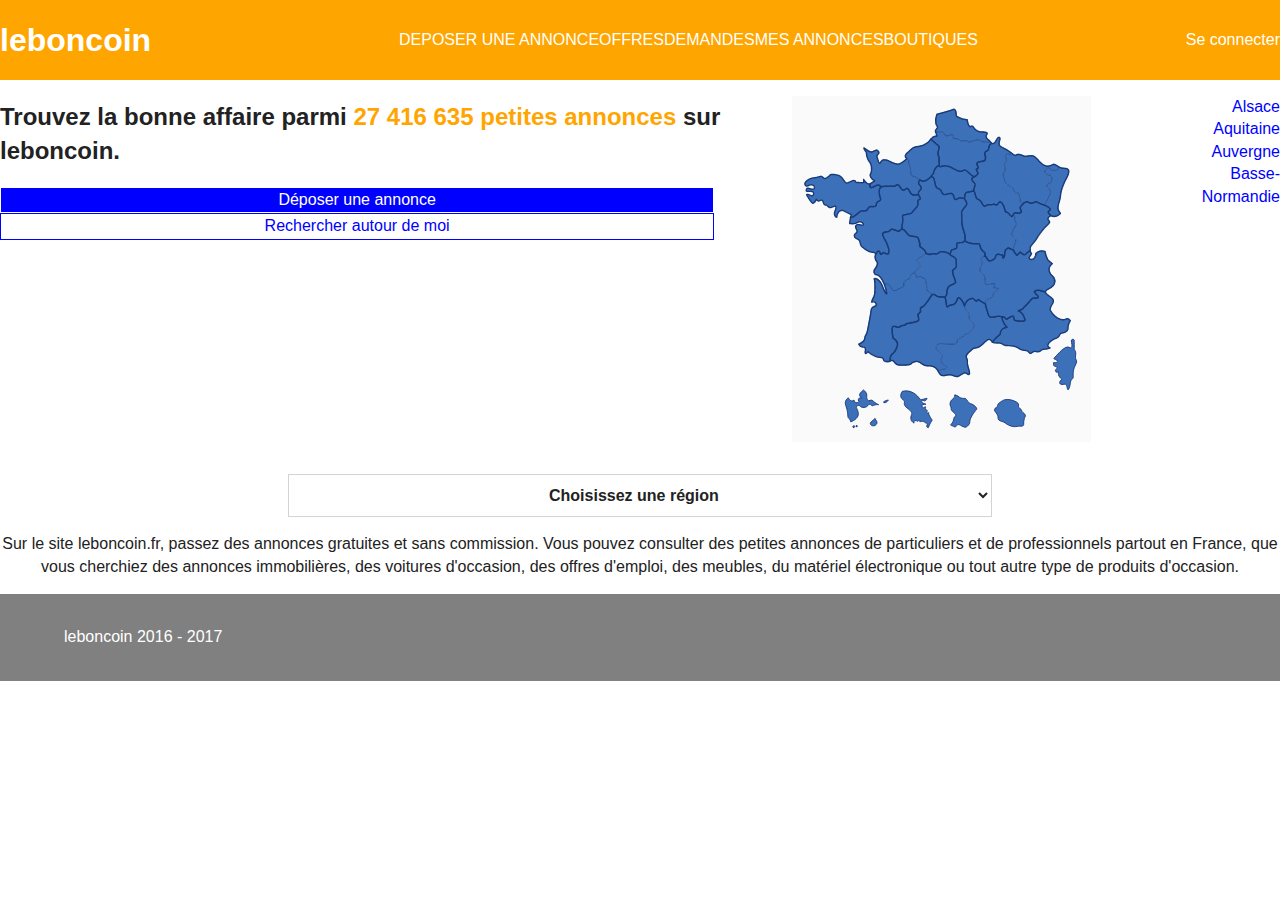
==== index.html @ 047645ad "ajout de la version tablette de la page d'accueil" ====
<!doctype html>
<html class="no-js" lang="fr">
    <head>
        <meta charset="utf-8">
        <meta http-equiv="x-ua-compatible" content="ie=edge">
        <title>leboncoin</title>
        <meta name="description" content="">
        <meta name="viewport" content="width=device-width, initial-scale=1">

        <link rel="apple-touch-icon" href="apple-touch-icon.png">
        <link rel="icon" href="favicon.png" />
        <link rel="stylesheet" href="css/icon/css/font-awesome.min.css">
        <link rel="stylesheet" href="css/normalize.css">
        <link rel="stylesheet" href="css/main.css">
        <script src="js/vendor/modernizr-2.8.3.min.js"></script>
    </head>
    <body>
        <!--[if lt IE 8]>
            <p class="browserupgrade">You are using an <strong>outdated</strong> browser. Please <a href="http://browsehappy.com/">upgrade your browser</a> to improve your experience.</p>
        <![endif]-->

        <!-- Add your site or application content here -->
<header class="mobile">
  <button type="submit">Menu</button>
  <h1>leboncoin</h1>
</header>

<!-- AJOUT DU HEADER VERSION TABLETTE -->
<header class="header tablette">
<h1>leboncoin</h1>
<ul>
  <li>DEPOSER UNE ANNONCE</li>
  <li>OFFRES</li>
  <li>DEMANDES</li>
  <li>MES ANNONCES</li>
  <li>BOUTIQUES</li>
</ul>

<a href="#">Se connecter</a>
</header>
<!-- - - - - - - DEBUT DE LA SECTION PRINCIPALE - - - - - - - - - -->
<section class="accueil mobile">
  <h2>Trouvez la bonne affaire parmi <span>27 416 635 petites annonces</span> sur leboncoin.</h2>

    <button class="deposer" type="submit">Déposer une annonce</button>

    <button class="rechercher" type="submit">Rechercher autour de moi</button>

    <figure>
      <img src="img/france.png" alt="carte de France">
    </figure>

    <form>
      <select name="region">
        <option value="choix">Choisissez une région</option>
        <option value="haut">Hauts-de-France</option>
      </select>
    </form>

    <p>Sur le site <a href="www.leboncoin.fr">leboncoin.fr</a>, passez des <a href="www.leboncoin.fr">annonces gratuites</a> et sans commission. Vous pouvez <a href="www.leboncoin.fr">consulter des petites annonces</a> de <a href="www.leboncoin.fr">particuliers</a> et de <a href="www.leboncoin.fr">professionnels</a> partout en France, que vous cherchiez des <a href="www.leboncoin.fr">annonces immobilières</a>, des <a href="www.leboncoin.fr">voitures d'occasion</a>, des
      <a href="www.leboncoin.fr">offres d'emploi</a>, des <a href="www.leboncoin.fr">meubles</a>, du <a href="www.leboncoin.fr">matériel électronique</a> ou tout autre type de <a href="www.leboncoin.fr">produits d'occasion</a>.</p>
  </section>

<!-- VERSION TABLETTE -->
  <section class="blocs tablette">
<article>
    <h2>Trouvez la bonne affaire parmi <span>27 416 635 petites annonces</span> sur leboncoin.</h2>

      <button class="deposer" type="submit">Déposer une annonce</button>

      <button class="rechercher" type="submit">Rechercher autour de moi</button>
</article>

      <figure>
        <img src="img/france.png" alt="carte de France">
      </figure>

<aside>
  <ul>
    <li>Alsace</li>
    <li>Aquitaine</li>
    <li>Auvergne</li>
    <li>Basse-Normandie</li>
  </ul>
</aside>
</section>

<section class="region">
<form>
  <select name="region">
    <option value="choix">Choisissez une région</option>
    <option value="haut">Hauts-de-France</option>
  </select>
</form>

<p>Sur le site leboncoin.fr, passez des annonces gratuites et sans commission. Vous pouvez consulter des petites annonces de particuliers et de professionnels partout en France, que vous cherchiez des annonces immobilières, des voitures d'occasion, des
  offres d'emploi, des meubles, du matériel électronique ou tout autre type de produits d'occasion.</p>
</section>















<footer>
  <p>leboncoin 2016 - 2017</p>
  <a href="www.facebook.fr"><img src="" alt=""></a>
  <a href="www.twitter.fr"><img src="" alt=""></a>
</footer>







        <script src="https://code.jquery.com/jquery-1.12.0.min.js"></script>
        <script>window.jQuery || document.write('<script src="js/vendor/jquery-1.12.0.min.js"><\/script>')</script>
        <script src="js/plugins.js"></script>
        <script src="js/main.js"></script>

        <!-- Google Analytics: change UA-XXXXX-X to be your site's ID. -->
        <script>
            (function(b,o,i,l,e,r){b.GoogleAnalyticsObject=l;b[l]||(b[l]=
            function(){(b[l].q=b[l].q||[]).push(arguments)});b[l].l=+new Date;
            e=o.createElement(i);r=o.getElementsByTagName(i)[0];
            e.src='https://www.google-analytics.com/analytics.js';
            r.parentNode.insertBefore(e,r)}(window,document,'script','ga'));
            ga('create','UA-XXXXX-X','auto');ga('send','pageview');
        </script>
    </body>
</html>
---- css/main.css ----
/*! HTML5 Boilerplate v5.3.0 | MIT License | https://html5boilerplate.com/ */

/*
 * What follows is the result of much research on cross-browser styling.
 * Credit left inline and big thanks to Nicolas Gallagher, Jonathan Neal,
 * Kroc Camen, and the H5BP dev community and team.
 */

/* ==========================================================================
   Base styles: opinionated defaults
   ========================================================================== */

html {
    color: #222;
    font-size: 1em;
    line-height: 1.4;
}

/*
 * Remove text-shadow in selection highlight:
 * https://twitter.com/miketaylr/status/12228805301
 *
 * These selection rule sets have to be separate.
 * Customize the background color to match your design.
 */

::-moz-selection {
    background: #b3d4fc;
    text-shadow: none;
}

::selection {
    background: #b3d4fc;
    text-shadow: none;
}

/*
 * A better looking default horizontal rule
 */

hr {
    display: block;
    height: 1px;
    border: 0;
    border-top: 1px solid #ccc;
    margin: 1em 0;
    padding: 0;
}

/*
 * Remove the gap between audio, canvas, iframes,
 * images, videos and the bottom of their containers:
 * https://github.com/h5bp/html5-boilerplate/issues/440
 */

audio,
canvas,
iframe,
img,
svg,
video {
    vertical-align: middle;
}

/*
 * Remove default fieldset styles.
 */

fieldset {
    border: 0;
    margin: 0;
    padding: 0;
}

/*
 * Allow only vertical resizing of textareas.
 */

textarea {
    resize: vertical;
}

/* ==========================================================================
   Browser Upgrade Prompt
   ========================================================================== */

.browserupgrade {
    margin: 0.2em 0;
    background: #ccc;
    color: #000;
    padding: 0.2em 0;
}

/* ==========================================================================
   Author's custom styles
   ========================================================================== */

/* - - - - - - - HEADER - - - - - - - */
header
{
  background-color: orange;
  display: flex;
  justify-content: flex-start;
  height: 5em;
  align-items: center;
}

header button
{
  background-color: white;
  border: 0px solid white;
  border-radius: 5%;
  color: orange;
  padding: .7em;
  margin: 2em;
  font-size: 1.3em;
}

header h1
{
  color: white;
}

/* - - - - - - FIN DU HEADER - - - - - - */

.accueil, .annonce
{
  width: 90%;
  margin: auto;
  display: flex;
  flex-direction: column;
  text-align: center;
}
.accueil h2
{
  font-size: 1em;
  text-align: center;
  margin-left:
}

h2 span
{
  color: orange;
}

.accueil button
{
  padding: .7em 20% .7em 20%;
  margin-top: 1em;
  border-radius: 8px;
}

/* réglage du bouton "deposer une annonce"*/
.deposer, .informations button
{
  color: white;
  background-color: blue;
  border: 1px solid white;
  width: 95%;
}

/* réglage du bouton "rechercher une annonce"*/
.rechercher
{
  color: blue;
  border: 1px solid blue;
  background-color: white;
  width: 95%;
}

/* Image de la carte de France */
.accueil figure
{
  margin: auto;
}

/* Réglage du bouton "choisissez une région" */

form select
{
  margin-top: 1em;
  padding: .7em 20% .7em 20%;
  border: 1px solid lightgrey;
  background-color: white;
  font-weight: bold;
}

.accueil a
{
  text-decoration: none;
}

/* - - - - - - - - FIN DE LA PAGE D'ACCUEIL - - - - - - - - - - */
/* - - - - - - - - DEBUT DE LA PAGE 'DEPOSER UNE ANNONCE' - - - - - - - */

.annonce h2
{
  color: grey;
  text-align: left;
  margin-top: 1.5em;
  margin-bottom: .2em;
}

.annonce hr
{
  margin-top: 0;
}

.annonce form
{
  border: 1px solid lightgrey;
  margin-top: 0;
  text-align: left;
  padding-top: 1em;
  padding-left: .5em;
  padding-right: .5em;
  padding-bottom: .5em;
  margin-bottom: 2em;
}

textarea
{
  width: 100%;
}

/* Titres des formulaires */
.annonce h3
{
  background-color: grey;
  color: white;
  text-align: left;
  margin-top: 2em;
  padding-top: 1em;
  padding-bottom: 1em;
  padding-left: .5em;
  margin-bottom: 0px;
}

/* Cadre pointillé orange */
.photo
{
  color: orange;
  border: 2px dashed orange;
  display: flex;
  justify-content: space-between;
  align-items: center;
}

/* Icon appareil photo */
.photo figure
{
  width: 15%;
  height: 15%;
}

/* Icon appareil photo */
.photo img
{
  width: 100%;
}

/* Reglage du bouton 'valider votre adresse' */
.adresse
{
  width: 95%;
  color: white;
  background-color: orange;
  margin-top: 2em;
  margin-left: 2%;
  padding-top: 1em;
  padding-bottom: 1em;
  border-radius: 5%;
  text-align: center;
}

/* paragraphe sur fond bleu ciel */
.complement
{
  background-color: lightblue;
  border-radius: 5%;
}

.position
{
  text-align: center;
  border: 1px solid lightgrey;
}

.informations
{
  line-height: 3em;
}

.informations p
{
  font-weight: bold;
  text-align: right;
}
/* - - - - - - - - FIN DE LA PAGE 'DEPOSER UNE ANNONCE' - - - - - - */

/* - - - - - - - - DEBUT DE LA PAGE 'OFFRES' - - - - - - - - - - */

.offres
{
  width: 95%;
  margin: auto;
}

.offres article
{
  margin: 0;
  border: 1px solid lightgrey;
  padding-left: 1em;
  padding-bottom: 2em;
}

.offres .maisonvolante
{
  margin-top: 2em;
}
.offres figure
{
  width: 95%;
  height: 95%;
  margin-left: 0;
}

.offres img
{
  width: 100%;
}

.offres article p
{
  margin-bottom: 2em;
}

.devis
{
  border: 1px solid blue;
  font-weight: bold;
  border-radius: 5px;
  text-decoration: none;
  padding: .8em;
  margin-left: 30%;
}

table
{
  margin-top: 0;
  width: 100%;
  margin-bottom: 0px;
}

th
{
  padding-top: 1em;
  padding-bottom: 1em;
}

tr
{
  border: 1px solid lightgrey;
  margin-bottom: 0;
}

.orange
{
  background-color: orange;
}

.offres h3, .offres p
{
  margin-left: 5%;
}

.description
{
  border: 1px solid lightgrey;
}

.wazemmes
{
  width: 80%;
  border: 1px solid lightgrey;

}

.wazemmes h2
{
  background-color: grey;
  width: 100%;
}

.bordure
{
  border: 1px solid lightgrey;
  display: flex;
  flex-direction: column;
  align-items: center;
  text-align: center;
  margin-bottom: 2em;
}

.wazemmes a
{
  display: inline-flex;
  padding: 2em;
}

.bordure ul
{
    width: 100%;
    list-style-type: none;
    display: flex;
    justify-content: space-around;
}

.tablette
{
  display: none;
}

@media (min-width: 768px )
{
.mobile
  {
    display: none;
  }

.tablette
{
  display: flex;
}

.header ul, a
{
  display: flex;
  list-style-type: none;
  color: white;
  text-decoration: none;
}

.tablette
{
  display: flex;
  justify-content: space-between;
}

.tablette .blocs
{
  display: flex;
  justify-content: space-between;
}
aside ul li
{
  color: blue;
  text-align: right;
  list-style-type: none;

}


.region
{
  margin: auto;
  text-align: center;
}





}


/* - - - - - - - - DEBUT DU FOOTER - - - - - - - - - */
footer
{
  width: 100%;
  background-color: grey;
  padding-top: 1em;
  padding-bottom: 1em;
}

footer p
{
  color: white;
  margin-left: 5%;
}

/* - - - - FIN DU FOOTER - - - - - */








/* ==========================================================================
   Helper classes
   ========================================================================== */

/*
 * Hide visually and from screen readers
 */

.hidden {
    display: none !important;
}

/*
 * Hide only visually, but have it available for screen readers:
 * http://snook.ca/archives/html_and_css/hiding-content-for-accessibility
 */

.visuallyhidden {
    border: 0;
    clip: rect(0 0 0 0);
    height: 1px;
    margin: -1px;
    overflow: hidden;
    padding: 0;
    position: absolute;
    width: 1px;
}

/*
 * Extends the .visuallyhidden class to allow the element
 * to be focusable when navigated to via the keyboard:
 * https://www.drupal.org/node/897638
 */

.visuallyhidden.focusable:active,
.visuallyhidden.focusable:focus {
    clip: auto;
    height: auto;
    margin: 0;
    overflow: visible;
    position: static;
    width: auto;
}

/*
 * Hide visually and from screen readers, but maintain layout
 */

.invisible {
    visibility: hidden;
}

/*
 * Clearfix: contain floats
 *
 * For modern browsers
 * 1. The space content is one way to avoid an Opera bug when the
 *    `contenteditable` attribute is included anywhere else in the document.
 *    Otherwise it causes space to appear at the top and bottom of elements
 *    that receive the `clearfix` class.
 * 2. The use of `table` rather than `block` is only necessary if using
 *    `:before` to contain the top-margins of child elements.
 */

.clearfix:before,
.clearfix:after {
    content: " "; /* 1 */
    display: table; /* 2 */
}

.clearfix:after {
    clear: both;
}

/* ==========================================================================
   EXAMPLE Media Queries for Responsive Design.
   These examples override the primary ('mobile first') styles.
   Modify as content requires.
   ========================================================================== */

@media only screen and (min-width: 35em) {
    /* Style adjustments for viewports that meet the condition */
}

@media print,
       (-webkit-min-device-pixel-ratio: 1.25),
       (min-resolution: 1.25dppx),
       (min-resolution: 120dpi) {
    /* Style adjustments for high resolution devices */
}

/* ==========================================================================
   Print styles.
   Inlined to avoid the additional HTTP request:
   http://www.phpied.com/delay-loading-your-print-css/
   ========================================================================== */

@media print {
    *,
    *:before,
    *:after,
    *:first-letter,
    *:first-line {
        background: transparent !important;
        color: #000 !important; /* Black prints faster:
                                   http://www.sanbeiji.com/archives/953 */
        box-shadow: none !important;
        text-shadow: none !important;
    }

    a,
    a:visited {
        text-decoration: underline;
    }

    a[href]:after {
        content: " (" attr(href) ")";
    }

    abbr[title]:after {
        content: " (" attr(title) ")";
    }

    /*
     * Don't show links that are fragment identifiers,
     * or use the `javascript:` pseudo protocol
     */

    a[href^="#"]:after,
    a[href^="javascript:"]:after {
        content: "";
    }

    pre,
    blockquote {
        border: 1px solid #999;
        page-break-inside: avoid;
    }

    /*
     * Printing Tables:
     * http://css-discuss.incutio.com/wiki/Printing_Tables
     */

    thead {
        display: table-header-group;
    }

    tr,
    img {
        page-break-inside: avoid;
    }

    img {
        max-width: 100% !important;
    }

    p,
    h2,
    h3 {
        orphans: 3;
        widows: 3;
    }

    h2,
    h3 {
        page-break-after: avoid;
    }
}
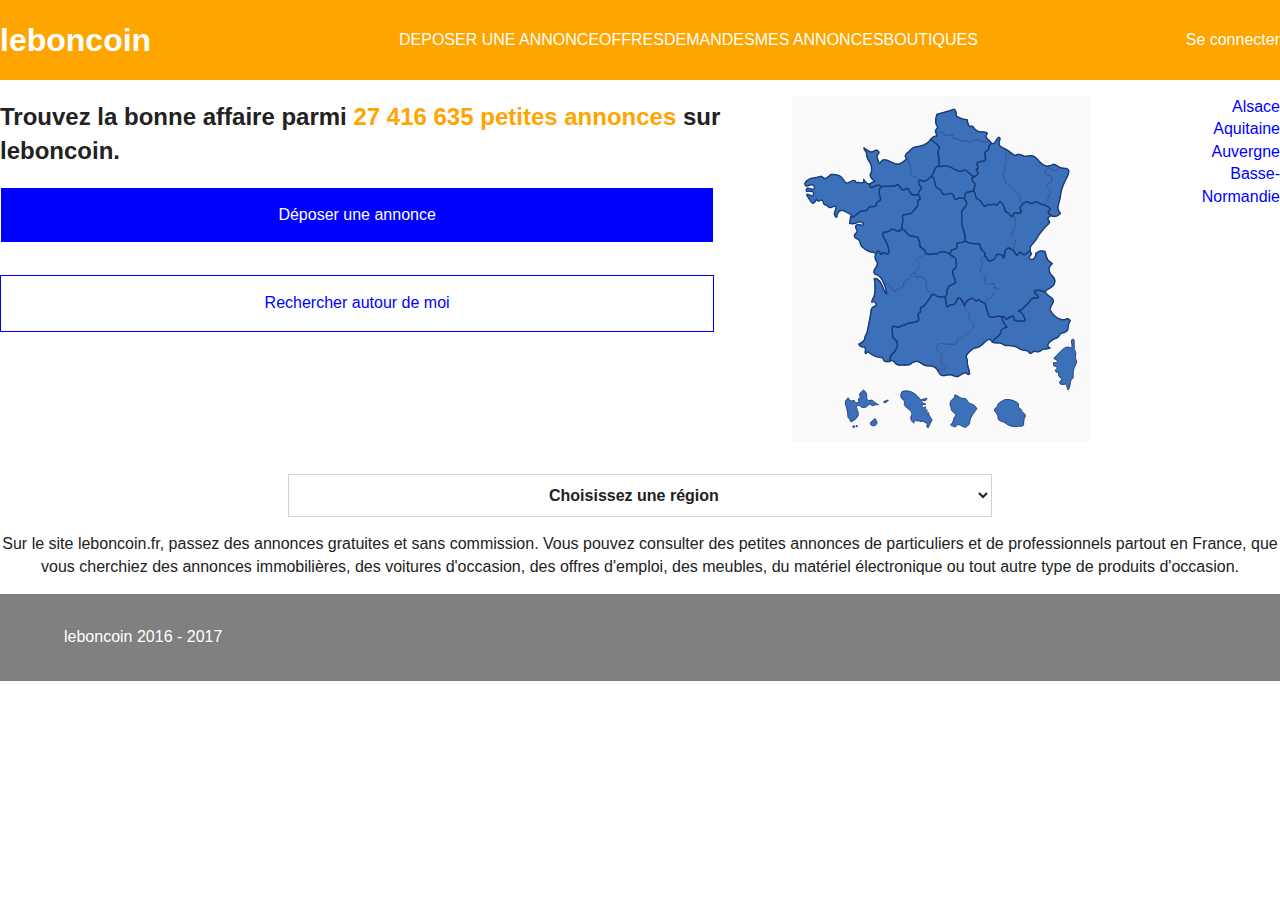
==== commit a773ed7f: "ajout de la version tablette pour la page annonce" ====
--- a/index.html
+++ b/index.html
@@ -85,8 +85,8 @@
 </aside>
 </section>
 
-<section class="region">
-<form>
+<section class="region tablette">
+<form class"choix">
   <select name="region">
     <option value="choix">Choisissez une région</option>
     <option value="haut">Hauts-de-France</option>
--- a/css/main.css
+++ b/css/main.css
@@ -259,6 +259,11 @@
   width: 100%;
 }
 
+/* Ajout de la bordure à l'article */
+.localisation
+{
+  border: 1px solid lightgrey;
+}
 /* Reglage du bouton 'valider votre adresse' */
 .adresse
 {
@@ -280,6 +285,12 @@
   border-radius: 5%;
 }
 
+
+.localisation form
+{
+  border: 1px solid white;
+}
+
 .position
 {
   text-align: center;
@@ -428,11 +439,14 @@
     display: none;
   }
 
-.tablette
-{
-  display: flex;
-}
-
+/* Version tablette */
+  .tablette
+  {
+    display: flex;
+    justify-content: space-between;
+  }
+
+/* Ajout de la liste dans le header version tablette */
 .header ul, a
 {
   display: flex;
@@ -441,17 +455,22 @@
   text-decoration: none;
 }
 
-.tablette
+/* Mise en forme des 3 blocs de la page d'accueil */
+.tablette .blocs
 {
   display: flex;
   justify-content: space-between;
 }
 
-.tablette .blocs
-{
-  display: flex;
-  justify-content: space-between;
-}
+/* Mise en forme des boutons "déposer une annonce" et "rechercher autour de moi"*/
+.tablette .deposer, .tablette .rechercher
+{
+  margin-bottom: 2em;
+  padding-bottom: 1em;
+  padding-top: 1em;
+}
+
+/* Mise en forme de la liste à droite de l'écran */
 aside ul li
 {
   color: blue;
@@ -460,13 +479,25 @@
 
 }
 
-
+/* Mise en forme du bouton select et du paragraphe du bas */
 .region
 {
+  display: flex;
+  flex-direction: column;
   margin: auto;
   text-align: center;
 }
 
+.localisation
+{
+  display:flex;
+  border: 1px solid lightgrey;
+}
+
+.localisation form
+{
+  border: 1px solid white;
+}
 
 
 
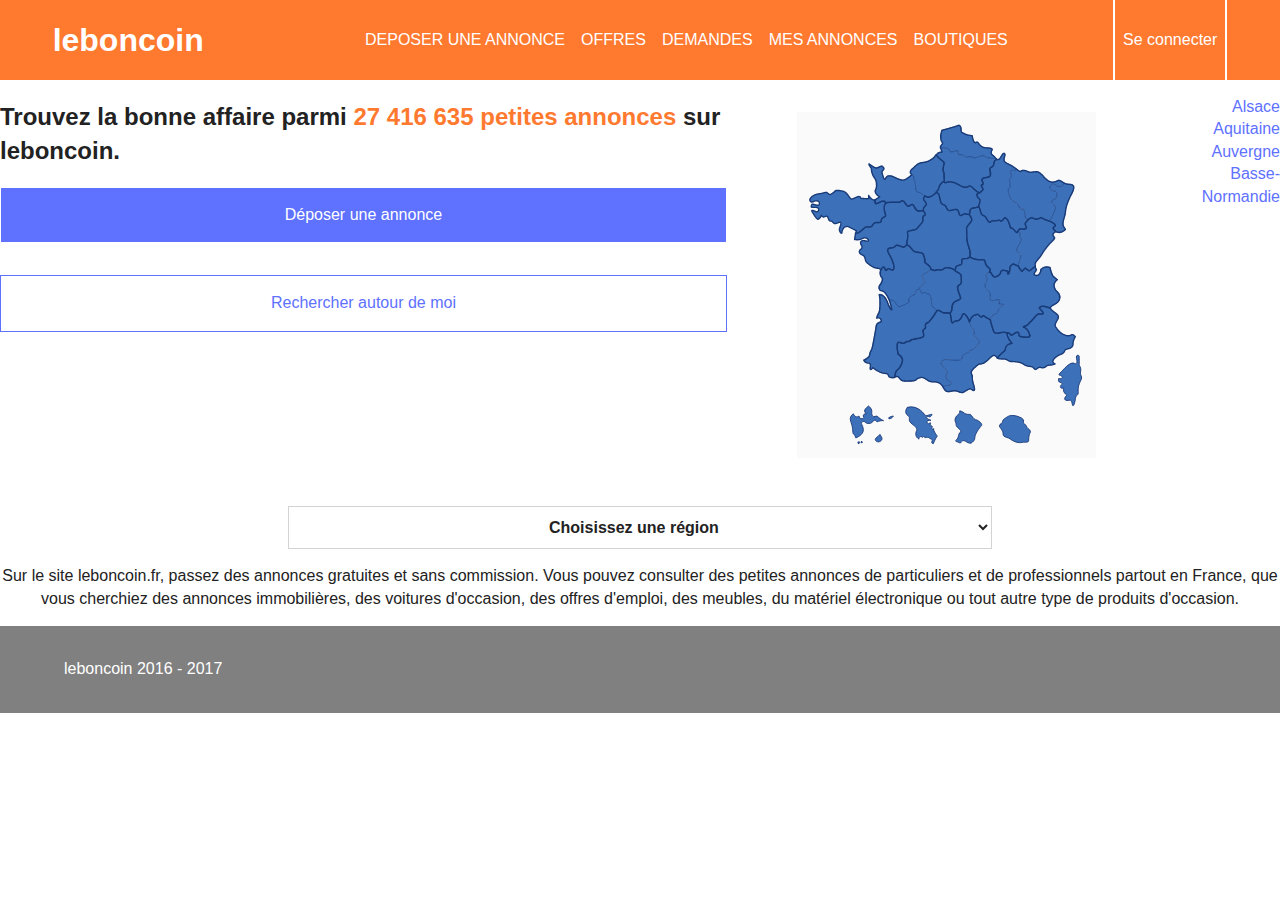
==== commit 506fb9fa: "ajustement de la version tablette" ====
--- a/index.html
+++ b/index.html
@@ -36,8 +36,11 @@
   <li>BOUTIQUES</li>
 </ul>
 
+<div class="login">
 <a href="#">Se connecter</a>
+</div>
 </header>
+<!-- - - - - FIN DU HEADER VERSION TABLETTE - - - - - - - -->
 <!-- - - - - - - DEBUT DE LA SECTION PRINCIPALE - - - - - - - - - -->
 <section class="accueil mobile">
   <h2>Trouvez la bonne affaire parmi <span>27 416 635 petites annonces</span> sur leboncoin.</h2>
@@ -46,10 +49,9 @@
 
     <button class="rechercher" type="submit">Rechercher autour de moi</button>
 
-    <figure>
+<figure>
       <img src="img/france.png" alt="carte de France">
-    </figure>
-
+</figure>
     <form>
       <select name="region">
         <option value="choix">Choisissez une région</option>
@@ -71,9 +73,15 @@
       <button class="rechercher" type="submit">Rechercher autour de moi</button>
 </article>
 
-      <figure>
-        <img src="img/france.png" alt="carte de France">
-      </figure>
+<div>
+        <img src="img/france.png" width="299" height="346" border="0" usemap="#map" alt="carte de France"/>
+
+      <map name="map">
+      <area shape="poly" coords="144,20,164,14,167,26,180,31,195,40,196,52,160,43,146,36" href="offres.html" />
+      <area shape="poly" coords="182,79,196,52,145,37,141,44,149,65" href="offres.html" />
+      <area shape="poly" coords="171,102,178,94,178,82,144,75,141,89,155,98,163,101" href="offres.html" />
+      </map>
+</div>
 
 <aside>
   <ul>
--- a/css/main.css
+++ b/css/main.css
@@ -1,10 +1,12 @@
 /*! HTML5 Boilerplate v5.3.0 | MIT License | https://html5boilerplate.com/ */
+
 
 /*
  * What follows is the result of much research on cross-browser styling.
  * Credit left inline and big thanks to Nicolas Gallagher, Jonathan Neal,
  * Kroc Camen, and the H5BP dev community and team.
  */
+
 
 /* ==========================================================================
    Base styles: opinionated defaults
@@ -15,6 +17,7 @@
     font-size: 1em;
     line-height: 1.4;
 }
+
 
 /*
  * Remove text-shadow in selection highlight:
@@ -33,6 +36,7 @@
     background: #b3d4fc;
     text-shadow: none;
 }
+
 
 /*
  * A better looking default horizontal rule
@@ -47,20 +51,17 @@
     padding: 0;
 }
 
+
 /*
  * Remove the gap between audio, canvas, iframes,
  * images, videos and the bottom of their containers:
  * https://github.com/h5bp/html5-boilerplate/issues/440
  */
 
-audio,
-canvas,
-iframe,
-img,
-svg,
-video {
+audio, canvas, iframe, img, svg, video {
     vertical-align: middle;
 }
+
 
 /*
  * Remove default fieldset styles.
@@ -72,6 +73,7 @@
     padding: 0;
 }
 
+
 /*
  * Allow only vertical resizing of textareas.
  */
@@ -79,6 +81,7 @@
 textarea {
     resize: vertical;
 }
+
 
 /* ==========================================================================
    Browser Upgrade Prompt
@@ -91,448 +94,453 @@
     padding: 0.2em 0;
 }
 
+
 /* ==========================================================================
    Author's custom styles
    ========================================================================== */
 
+
 /* - - - - - - - HEADER - - - - - - - */
-header
-{
-  background-color: orange;
-  display: flex;
-  justify-content: flex-start;
-  height: 5em;
-  align-items: center;
-}
-
-header button
-{
-  background-color: white;
-  border: 0px solid white;
-  border-radius: 5%;
-  color: orange;
-  padding: .7em;
-  margin: 2em;
-  font-size: 1.3em;
-}
-
-header h1
-{
-  color: white;
-}
+
+header {
+    background-color: #FF792F;
+    display: flex;
+    justify-content: flex-start;
+    height: 5em;
+    align-items: center;
+}
+
+header button {
+    background-color: white;
+    border: 0px solid white;
+    border-radius: 5%;
+    color: #FF792F;
+    padding: .7em;
+    margin: 2em;
+    font-size: 1.3em;
+}
+
+header h1 {
+    color: white;
+}
+
 
 /* - - - - - - FIN DU HEADER - - - - - - */
 
-.accueil, .annonce
-{
-  width: 90%;
-  margin: auto;
-  display: flex;
-  flex-direction: column;
-  text-align: center;
-}
-.accueil h2
-{
-  font-size: 1em;
-  text-align: center;
-  margin-left:
-}
-
-h2 span
-{
-  color: orange;
-}
-
-.accueil button
-{
-  padding: .7em 20% .7em 20%;
-  margin-top: 1em;
-  border-radius: 8px;
-}
+.accueil, .annonce {
+    width: 90%;
+    margin: auto;
+    display: flex;
+    flex-direction: column;
+    text-align: center;
+}
+
+.accueil h2 {
+    font-size: 1em;
+    text-align: center;
+}
+
+h2 span {
+    color: #FF792F;
+}
+
+.accueil button {
+    padding: .7em 20% .7em 20%;
+    margin-top: 1em;
+    border-radius: 8px;
+}
+
 
 /* réglage du bouton "deposer une annonce"*/
-.deposer, .informations button
-{
-  color: white;
-  background-color: blue;
-  border: 1px solid white;
-  width: 95%;
-}
+
+.deposer, .informations button {
+    color: white;
+    background-color: #5E71FF;
+    border: 1px solid white;
+    width: 95%;
+}
+
 
 /* réglage du bouton "rechercher une annonce"*/
-.rechercher
-{
-  color: blue;
-  border: 1px solid blue;
-  background-color: white;
-  width: 95%;
-}
+
+.rechercher {
+    color: #5E71FF;
+    border: 1px solid #5E71FF;
+    background-color: white;
+    width: 95%;
+}
+
 
 /* Image de la carte de France */
-.accueil figure
-{
-  margin: auto;
-}
+
+.accueil figure {
+    margin: auto;
+}
+
 
 /* Réglage du bouton "choisissez une région" */
 
-form select
-{
-  margin-top: 1em;
-  padding: .7em 20% .7em 20%;
-  border: 1px solid lightgrey;
-  background-color: white;
-  font-weight: bold;
-}
-
-.accueil a
-{
-  text-decoration: none;
-}
+form select {
+    margin-top: 1em;
+    padding: .7em 20% .7em 20%;
+    border: 1px solid lightgrey;
+    background-color: white;
+    font-weight: bold;
+}
+
+.accueil a {
+    text-decoration: none;
+}
+
 
 /* - - - - - - - - FIN DE LA PAGE D'ACCUEIL - - - - - - - - - - */
+
+
 /* - - - - - - - - DEBUT DE LA PAGE 'DEPOSER UNE ANNONCE' - - - - - - - */
 
-.annonce h2
-{
-  color: grey;
-  text-align: left;
-  margin-top: 1.5em;
-  margin-bottom: .2em;
-}
-
-.annonce hr
-{
-  margin-top: 0;
-}
-
-.annonce form
-{
-  border: 1px solid lightgrey;
-  margin-top: 0;
-  text-align: left;
-  padding-top: 1em;
-  padding-left: .5em;
-  padding-right: .5em;
-  padding-bottom: .5em;
-  margin-bottom: 2em;
-}
-
-textarea
-{
-  width: 100%;
-}
+.annonce h2 {
+    color: grey;
+    text-align: left;
+    margin-top: 1.5em;
+    margin-bottom: .2em;
+}
+
+.annonce hr {
+    margin-top: 0;
+}
+
+.annonce form {
+    border: 1px solid lightgrey;
+    margin-top: 0;
+    text-align: left;
+    padding-top: 1em;
+    padding-left: .5em;
+    padding-right: .5em;
+    padding-bottom: .5em;
+    margin-bottom: 2em;
+}
+
+textarea {
+    width: 100%;
+}
+
 
 /* Titres des formulaires */
-.annonce h3
-{
-  background-color: grey;
-  color: white;
-  text-align: left;
-  margin-top: 2em;
-  padding-top: 1em;
-  padding-bottom: 1em;
-  padding-left: .5em;
-  margin-bottom: 0px;
-}
+
+.annonce h3 {
+    background-color: grey;
+    color: white;
+    text-align: left;
+    margin-top: 2em;
+    padding-top: 1em;
+    padding-bottom: 1em;
+    padding-left: .5em;
+    margin-bottom: 0px;
+}
+
 
 /* Cadre pointillé orange */
-.photo
-{
-  color: orange;
-  border: 2px dashed orange;
-  display: flex;
-  justify-content: space-between;
-  align-items: center;
-}
+
+.photo {
+    color: #FF792F;
+    border: 2px dashed #FF792F;
+    display: flex;
+    justify-content: space-between;
+    align-items: center;
+}
+
 
 /* Icon appareil photo */
-.photo figure
-{
-  width: 15%;
-  height: 15%;
-}
-
-/* Icon appareil photo */
-.photo img
-{
-  width: 100%;
-}
+
+.photo figure {
+    width: 15%;
+    height: 15%;
+}
+
+
+/* Icone appareil photo */
+
+.photo img {
+    width: 100%;
+}
+
 
 /* Ajout de la bordure à l'article */
-.localisation
-{
-  border: 1px solid lightgrey;
-}
+
+.localisation {
+    border: 1px solid lightgrey;
+}
+
+
 /* Reglage du bouton 'valider votre adresse' */
-.adresse
-{
-  width: 95%;
-  color: white;
-  background-color: orange;
-  margin-top: 2em;
-  margin-left: 2%;
-  padding-top: 1em;
-  padding-bottom: 1em;
-  border-radius: 5%;
-  text-align: center;
-}
+
+.adresse {
+    width: 95%;
+    color: white;
+    background-color: #FF792F;
+    margin-top: 2em;
+    margin-left: 2%;
+    padding-top: 1em;
+    padding-bottom: 1em;
+    border-radius: 5%;
+    text-align: center;
+}
+
 
 /* paragraphe sur fond bleu ciel */
-.complement
-{
-  background-color: lightblue;
-  border-radius: 5%;
-}
-
-
-.localisation form
-{
-  border: 1px solid white;
-}
-
-.position
-{
-  text-align: center;
-  border: 1px solid lightgrey;
-}
-
-.informations
-{
-  line-height: 3em;
-}
-
-.informations p
-{
-  font-weight: bold;
-  text-align: right;
-}
+
+.complement {
+    background-color: #C4F3FF;
+    border-radius: 5%;
+}
+
+.localisation form {
+    border: 1px solid white;
+}
+
+.position {
+    text-align: center;
+    border: 1px solid lightgrey;
+}
+
+.informations {
+    line-height: 3em;
+}
+
+.informations p {
+    font-weight: bold;
+    text-align: right;
+}
+
+
 /* - - - - - - - - FIN DE LA PAGE 'DEPOSER UNE ANNONCE' - - - - - - */
 
+
 /* - - - - - - - - DEBUT DE LA PAGE 'OFFRES' - - - - - - - - - - */
 
-.offres
-{
-  width: 95%;
-  margin: auto;
-}
-
-.offres article
-{
-  margin: 0;
-  border: 1px solid lightgrey;
-  padding-left: 1em;
-  padding-bottom: 2em;
-}
-
-.offres .maisonvolante
-{
-  margin-top: 2em;
-}
-.offres figure
-{
-  width: 95%;
-  height: 95%;
-  margin-left: 0;
-}
-
-.offres img
-{
-  width: 100%;
-}
-
-.offres article p
-{
-  margin-bottom: 2em;
-}
-
-.devis
-{
-  border: 1px solid blue;
-  font-weight: bold;
-  border-radius: 5px;
-  text-decoration: none;
-  padding: .8em;
-  margin-left: 30%;
-}
-
-table
-{
-  margin-top: 0;
-  width: 100%;
-  margin-bottom: 0px;
-}
-
-th
-{
-  padding-top: 1em;
-  padding-bottom: 1em;
-}
-
-tr
-{
-  border: 1px solid lightgrey;
-  margin-bottom: 0;
-}
-
-.orange
-{
-  background-color: orange;
-}
-
-.offres h3, .offres p
-{
-  margin-left: 5%;
-}
-
-.description
-{
-  border: 1px solid lightgrey;
-}
-
-.wazemmes
-{
-  width: 80%;
-  border: 1px solid lightgrey;
-
-}
-
-.wazemmes h2
-{
-  background-color: grey;
-  width: 100%;
-}
-
-.bordure
-{
-  border: 1px solid lightgrey;
-  display: flex;
-  flex-direction: column;
-  align-items: center;
-  text-align: center;
-  margin-bottom: 2em;
-}
-
-.wazemmes a
-{
-  display: inline-flex;
-  padding: 2em;
-}
-
-.bordure ul
-{
+.offres {
+    width: 95%;
+    margin: auto;
+}
+
+.offres article {
+    margin: 0;
+    border: 1px solid lightgrey;
+    padding-left: 1em;
+    padding-bottom: 2em;
+}
+
+.offres .maisonvolante {
+    margin-top: 2em;
+}
+
+.offres figure {
+    width: 95%;
+    height: 95%;
+    margin-left: 0;
+}
+
+.offres img {
+    width: 100%;
+}
+
+.offres article p {
+    margin-bottom: 2em;
+}
+
+.devis {
+    border: 1px solid #5E71FF;
+    font-weight: bold;
+    border-radius: 5px;
+    text-decoration: none;
+    padding: .8em;
+    margin-left: 30%;
+}
+
+table {
+    margin-top: 0;
+    width: 100%;
+    margin-bottom: 0px;
+}
+
+th {
+    padding-top: 1em;
+    padding-bottom: 1em;
+}
+
+tr {
+    border: 1px solid lightgrey;
+    margin-bottom: 0;
+}
+
+/* Cases colorées du tableau */
+.orange {
+    background-color: #DBD9D4;
+}
+
+.offres h3, .offres p {
+    margin-left: 5%;
+}
+
+.description {
+    border: 1px solid lightgrey;
+}
+
+.wazemmes {
+    width: 80%;
+    border: 1px solid lightgrey;
+}
+
+.wazemmes h2 {
+    background-color: grey;
+    width: 100%;
+}
+
+.bordure {
+    border: 1px solid lightgrey;
+    display: flex;
+    flex-direction: column;
+    align-items: center;
+    text-align: center;
+    margin-bottom: 2em;
+}
+
+
+/* Liens dans la case "wazemmes" */
+
+.wazemmes a {
+    display: inline-flex;
+    padding: 2em;
+}
+
+
+/* Liste des liens avec les icones */
+
+.bordure ul {
     width: 100%;
     list-style-type: none;
     display: flex;
     justify-content: space-around;
 }
 
-.tablette
-{
-  display: none;
-}
-
-@media (min-width: 768px )
-{
-.mobile
-  {
+.tablette {
     display: none;
-  }
-
-/* Version tablette */
-  .tablette
-  {
-    display: flex;
-    justify-content: space-between;
-  }
-
-/* Ajout de la liste dans le header version tablette */
-.header ul, a
-{
-  display: flex;
-  list-style-type: none;
-  color: white;
-  text-decoration: none;
-}
-
-/* Mise en forme des 3 blocs de la page d'accueil */
-.tablette .blocs
-{
-  display: flex;
-  justify-content: space-between;
-}
-
-/* Mise en forme des boutons "déposer une annonce" et "rechercher autour de moi"*/
-.tablette .deposer, .tablette .rechercher
-{
-  margin-bottom: 2em;
-  padding-bottom: 1em;
-  padding-top: 1em;
-}
-
-/* Mise en forme de la liste à droite de l'écran */
-aside ul li
-{
-  color: blue;
-  text-align: right;
-  list-style-type: none;
-
-}
-
-/* Mise en forme du bouton select et du paragraphe du bas */
-.region
-{
-  display: flex;
-  flex-direction: column;
-  margin: auto;
-  text-align: center;
-}
-
-.localisation
-{
-  display:flex;
-  border: 1px solid lightgrey;
-}
-
-.localisation form
-{
-  border: 1px solid white;
-}
-
-
-
-
+}
+
+@media (min-width: 768px) {
+    .mobile {
+        display: none;
+    }
+    /* Version tablette */
+    .tablette {
+        display: flex;
+        justify-content: space-around;
+    }
+    /* Ajout de la liste dans le header version tablette */
+    .header ul, a {
+        display: flex;
+        list-style-type: none;
+        color: white;
+        text-decoration: none;
+    }
+    .header li {
+        margin-left: 1em;
+    }
+    header .login {
+        border-left: 2px solid white;
+        border-right: 2px solid white;
+        height: 100%;
+    }
+    .login a {
+        margin-top: 1.8em;
+        margin-left: .5em;
+        margin-right: .5em;
+    }
+    /* Mise en forme des 3 blocs de la page d'accueil */
+    .tablette .blocs {
+        display: flex;
+        justify-content: space-around;
+    }
+    .blocs div {
+        margin: 2em;
+    }
+    /* Mise en forme des boutons "déposer une annonce" et "rechercher autour de moi"*/
+    .tablette .deposer, .tablette .rechercher {
+        margin-bottom: 2em;
+        padding-bottom: 1em;
+        padding-top: 1em;
+    }
+    /* Mise en forme de la liste à droite de l'écran */
+    aside ul li {
+        color: #5E71FF;
+        text-align: right;
+        list-style-type: none;
+    }
+    /* Mise en forme du bouton select et du paragraphe du bas */
+    .region {
+        display: flex;
+        flex-direction: column;
+        margin: auto;
+        text-align: center;
+    }
+    .localisation {
+        display: flex;
+        border: 1px solid lightgrey;
+    }
+    .localisation form {
+        border: 1px solid white;
+    }
+    /* -------------- PAGE OFFRES -------------- */
+    /* section principale */
+    .offres {
+        display: flex;
+    }
+    /* liens de la liste avec les icones à droite */
+    .offres ul a, .bordure article a {
+        color: #5E71FF;
+    }
+    /* Espacement des deux articles à droite de l'écran */
+    .bordure article {
+        margin-top: 1em;
+    }
+    /* Mise en forme de la case "gérer vos annonces"*/
+    .gerer {
+        display: flex;
+        flex-wrap: wrap;
+    }
+    .haut, .bas {
+        display: flex;
+        flex-wrap: nowrap;
+    }
+    .bordure {
+        border: 1px solid white;
+    }
 }
 
 
 /* - - - - - - - - DEBUT DU FOOTER - - - - - - - - - */
-footer
-{
-  width: 100%;
-  background-color: grey;
-  padding-top: 1em;
-  padding-bottom: 1em;
-}
-
-footer p
-{
-  color: white;
-  margin-left: 5%;
-}
+
+footer {
+    width: 100%;
+    background-color: grey;
+    padding-top: 1em;
+    padding-bottom: 1em;
+}
+
+footer p {
+    color: white;
+    margin-left: 5%;
+}
+
 
 /* - - - - FIN DU FOOTER - - - - - */
-
-
-
-
-
-
 
 
 /* ==========================================================================
    Helper classes
    ========================================================================== */
 
+
 /*
  * Hide visually and from screen readers
  */
@@ -540,6 +548,7 @@
 .hidden {
     display: none !important;
 }
+
 
 /*
  * Hide only visually, but have it available for screen readers:
@@ -557,14 +566,14 @@
     width: 1px;
 }
 
+
 /*
  * Extends the .visuallyhidden class to allow the element
  * to be focusable when navigated to via the keyboard:
  * https://www.drupal.org/node/897638
  */
 
-.visuallyhidden.focusable:active,
-.visuallyhidden.focusable:focus {
+.visuallyhidden.focusable:active, .visuallyhidden.focusable:focus {
     clip: auto;
     height: auto;
     margin: 0;
@@ -573,6 +582,7 @@
     width: auto;
 }
 
+
 /*
  * Hide visually and from screen readers, but maintain layout
  */
@@ -580,6 +590,7 @@
 .invisible {
     visibility: hidden;
 }
+
 
 /*
  * Clearfix: contain floats
@@ -593,15 +604,17 @@
  *    `:before` to contain the top-margins of child elements.
  */
 
-.clearfix:before,
-.clearfix:after {
-    content: " "; /* 1 */
-    display: table; /* 2 */
+.clearfix:before, .clearfix:after {
+    content: " ";
+    /* 1 */
+    display: table;
+    /* 2 */
 }
 
 .clearfix:after {
     clear: both;
 }
+
 
 /* ==========================================================================
    EXAMPLE Media Queries for Responsive Design.
@@ -613,12 +626,10 @@
     /* Style adjustments for viewports that meet the condition */
 }
 
-@media print,
-       (-webkit-min-device-pixel-ratio: 1.25),
-       (min-resolution: 1.25dppx),
-       (min-resolution: 120dpi) {
+@media print, (-webkit-min-device-pixel-ratio: 1.25), (min-resolution: 1.25dppx), (min-resolution: 120dpi) {
     /* Style adjustments for high resolution devices */
 }
+
 
 /* ==========================================================================
    Print styles.
@@ -627,74 +638,52 @@
    ========================================================================== */
 
 @media print {
-    *,
-    *:before,
-    *:after,
-    *:first-letter,
-    *:first-line {
+    *, *:before, *:after, *:first-letter, *:first-line {
         background: transparent !important;
-        color: #000 !important; /* Black prints faster:
+        color: #000 !important;
+        /* Black prints faster:
                                    http://www.sanbeiji.com/archives/953 */
         box-shadow: none !important;
         text-shadow: none !important;
     }
-
-    a,
-    a:visited {
+    a, a:visited {
         text-decoration: underline;
     }
-
     a[href]:after {
         content: " (" attr(href) ")";
     }
-
     abbr[title]:after {
         content: " (" attr(title) ")";
     }
-
     /*
      * Don't show links that are fragment identifiers,
      * or use the `javascript:` pseudo protocol
      */
-
-    a[href^="#"]:after,
-    a[href^="javascript:"]:after {
+    a[href^="#"]:after, a[href^="javascript:"]:after {
         content: "";
     }
-
-    pre,
-    blockquote {
+    pre, blockquote {
         border: 1px solid #999;
         page-break-inside: avoid;
     }
-
     /*
      * Printing Tables:
      * http://css-discuss.incutio.com/wiki/Printing_Tables
      */
-
     thead {
         display: table-header-group;
     }
-
-    tr,
-    img {
+    tr, img {
         page-break-inside: avoid;
     }
-
     img {
         max-width: 100% !important;
     }
-
-    p,
-    h2,
-    h3 {
+    p, h2, h3 {
         orphans: 3;
         widows: 3;
     }
-
-    h2,
-    h3 {
+    h2, h3 {
         page-break-after: avoid;
     }
 }
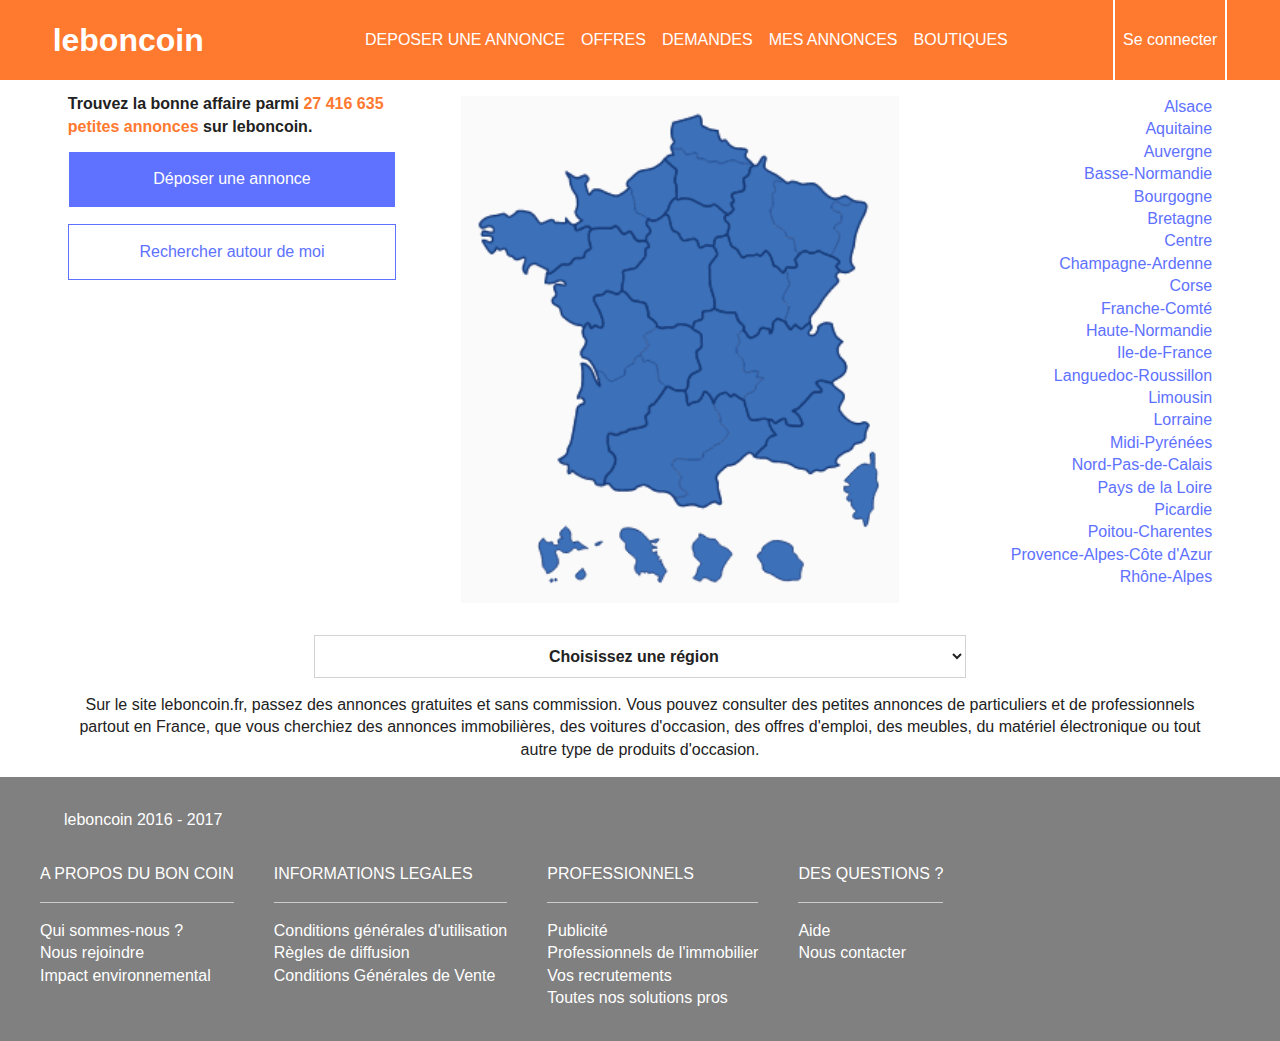
==== commit d0c2879c: "ajout de la version bureau" ====
--- a/index.html
+++ b/index.html
@@ -27,10 +27,10 @@
 
 <!-- AJOUT DU HEADER VERSION TABLETTE -->
 <header class="header tablette">
-<h1>leboncoin</h1>
+<h1><a href="index.html">leboncoin</a></h1>
 <ul>
-  <li>DEPOSER UNE ANNONCE</li>
-  <li>OFFRES</li>
+  <li><a href="annonce.html">DEPOSER UNE ANNONCE</a></li>
+  <li><a href="offres.html">OFFRES</a></li>
   <li>DEMANDES</li>
   <li>MES ANNONCES</li>
   <li>BOUTIQUES</li>
@@ -43,15 +43,20 @@
 <!-- - - - - FIN DU HEADER VERSION TABLETTE - - - - - - - -->
 <!-- - - - - - - DEBUT DE LA SECTION PRINCIPALE - - - - - - - - - -->
 <section class="accueil mobile">
+<section class="container">
+<article>
   <h2>Trouvez la bonne affaire parmi <span>27 416 635 petites annonces</span> sur leboncoin.</h2>
 
     <button class="deposer" type="submit">Déposer une annonce</button>
 
     <button class="rechercher" type="submit">Rechercher autour de moi</button>
+</article>
 
 <figure>
       <img src="img/france.png" alt="carte de France">
 </figure>
+</section>
+
     <form>
       <select name="region">
         <option value="choix">Choisissez une région</option>
@@ -74,12 +79,13 @@
 </article>
 
 <div>
-        <img src="img/france.png" width="299" height="346" border="0" usemap="#map" alt="carte de France"/>
-
+  <figure>
+        <img src="img/france.png" width="299" height="346" usemap="#map" alt="carte de France"/>
+</figure>
       <map name="map">
-      <area shape="poly" coords="144,20,164,14,167,26,180,31,195,40,196,52,160,43,146,36" href="offres.html" />
-      <area shape="poly" coords="182,79,196,52,145,37,141,44,149,65" href="offres.html" />
-      <area shape="poly" coords="171,102,178,94,178,82,144,75,141,89,155,98,163,101" href="offres.html" />
+      <area shape="poly" coords="144,20,164,14,167,26,180,31,195,40,196,52,160,43,146,36" href="offres.html" alt="hauts-de-France"/>
+      <area shape="poly" coords="182,79,196,52,145,37,141,44,149,65" href="offres.html" alt="paris"/>
+      <area shape="poly" coords="171,102,178,94,178,82,144,75,141,89,155,98,163,101" href="offres.html" alt="picardie"/>
       </map>
 </div>
 
@@ -89,12 +95,30 @@
     <li>Aquitaine</li>
     <li>Auvergne</li>
     <li>Basse-Normandie</li>
+    <li>Bourgogne</li>
+    <li>Bretagne</li>
+    <li>Centre</li>
+    <li>Champagne-Ardenne</li>
+    <li>Corse</li>
+    <li>Franche-Comté</li>
+    <li>Haute-Normandie</li>
+    <li>Ile-de-France</li>
+    <li>Languedoc-Roussillon</li>
+    <li>Limousin</li>
+    <li>Lorraine</li>
+    <li>Midi-Pyrénées</li>
+    <li>Nord-Pas-de-Calais</li>
+    <li>Pays de la Loire</li>
+    <li>Picardie</li>
+    <li>Poitou-Charentes</li>
+    <li>Provence-Alpes-Côte d'Azur</li>
+    <li>Rhône-Alpes</li>
   </ul>
 </aside>
 </section>
 
 <section class="region tablette">
-<form class"choix">
+<form class="choix">
   <select name="region">
     <option value="choix">Choisissez une région</option>
     <option value="haut">Hauts-de-France</option>
@@ -105,24 +129,40 @@
   offres d'emploi, des meubles, du matériel électronique ou tout autre type de produits d'occasion.</p>
 </section>
 
-
-
-
-
-
-
-
-
-
-
-
-
-
-
 <footer>
   <p>leboncoin 2016 - 2017</p>
-  <a href="www.facebook.fr"><img src="" alt=""></a>
-  <a href="www.twitter.fr"><img src="" alt=""></a>
+  <section class="desktop">
+    <ul>
+      <li>A PROPOS DU BON COIN</li>
+      <hr>
+      <li>Qui sommes-nous ?</li>
+      <li>Nous rejoindre</li>
+      <li>Impact environnemental</li>
+    </ul>
+
+    <ul>
+      <li>INFORMATIONS LEGALES</li>
+      <hr>
+      <li>Conditions générales d'utilisation</li>
+      <li>Règles de diffusion</li>
+      <li>Conditions Générales de Vente</li>
+    </ul>
+    <ul>
+      <li>PROFESSIONNELS</li>
+      <hr>
+      <li>Publicité</li>
+      <li>Professionnels de l'immobilier</li>
+      <li>Vos recrutements</li>
+      <li>Toutes nos solutions pros</li>
+    </ul>
+
+    <ul>
+      <li>DES QUESTIONS ?</li>
+      <hr>
+      <li>Aide</li>
+      <li>Nous contacter</li>
+    </ul>
+  </section>
 </footer>
 
 
--- a/css/main.css
+++ b/css/main.css
@@ -161,7 +161,7 @@
 }
 
 
-/* réglage du bouton "rechercher une annonce"*/
+/* réglage du bouton "rechercher autour de moi"*/
 
 .rechercher {
     color: #5E71FF;
@@ -170,16 +170,7 @@
     width: 95%;
 }
 
-
-/* Image de la carte de France */
-
-.accueil figure {
-    margin: auto;
-}
-
-
 /* Réglage du bouton "choisissez une région" */
-
 form select {
     margin-top: 1em;
     padding: .7em 20% .7em 20%;
@@ -392,8 +383,13 @@
 }
 
 .wazemmes h2 {
-    background-color: grey;
+    background-color: lightgrey;
+    padding-top: .5em;
+    padding-bottom: .5em;
     width: 100%;
+    margin-top: 0px;
+    margin-left: 0px;
+    font-size: 1em;
 }
 
 .bordure {
@@ -407,7 +403,6 @@
 
 
 /* Liens dans la case "wazemmes" */
-
 .wazemmes a {
     display: inline-flex;
     padding: 2em;
@@ -415,7 +410,6 @@
 
 
 /* Liste des liens avec les icones */
-
 .bordure ul {
     width: 100%;
     list-style-type: none;
@@ -423,73 +417,49 @@
     justify-content: space-around;
 }
 
-.tablette {
+.tablette
+{
     display: none;
 }
 
+.desktop
+{
+  display: none;
+}
+
 @media (min-width: 768px) {
-    .mobile {
-        display: none;
-    }
-    /* Version tablette */
-    .tablette {
-        display: flex;
-        justify-content: space-around;
-    }
-    /* Ajout de la liste dans le header version tablette */
-    .header ul, a {
-        display: flex;
-        list-style-type: none;
-        color: white;
-        text-decoration: none;
-    }
-    .header li {
-        margin-left: 1em;
-    }
-    header .login {
-        border-left: 2px solid white;
-        border-right: 2px solid white;
-        height: 100%;
-    }
-    .login a {
-        margin-top: 1.8em;
-        margin-left: .5em;
-        margin-right: .5em;
-    }
-    /* Mise en forme des 3 blocs de la page d'accueil */
-    .tablette .blocs {
-        display: flex;
-        justify-content: space-around;
-    }
-    .blocs div {
-        margin: 2em;
-    }
-    /* Mise en forme des boutons "déposer une annonce" et "rechercher autour de moi"*/
-    .tablette .deposer, .tablette .rechercher {
-        margin-bottom: 2em;
-        padding-bottom: 1em;
-        padding-top: 1em;
-    }
-    /* Mise en forme de la liste à droite de l'écran */
-    aside ul li {
-        color: #5E71FF;
-        text-align: right;
-        list-style-type: none;
-    }
-    /* Mise en forme du bouton select et du paragraphe du bas */
-    .region {
-        display: flex;
-        flex-direction: column;
-        margin: auto;
-        text-align: center;
-    }
-    .localisation {
-        display: flex;
-        border: 1px solid lightgrey;
-    }
-    .localisation form {
-        border: 1px solid white;
-    }
+
+.region
+{
+  display: none;
+}
+.accueil
+{
+  width: 95%;
+  display: flex;
+}
+.container
+{
+  display: inline-flex;
+}
+.container article
+{
+  width: 40%;
+}
+img
+{
+  width: 100%;
+}
+.container figure
+{
+  width: 60%;
+}
+
+.desktop
+{
+  display: none;
+}
+
     /* -------------- PAGE OFFRES -------------- */
     /* section principale */
     .offres {
@@ -517,6 +487,112 @@
     }
 }
 
+@media (min-width: 1024px) {
+  .mobile
+  {
+    display: none;
+  }
+  /* Version tablette */
+  .tablette {
+      display: flex;
+      justify-content: space-around;
+  }
+  /* Ajout de la liste dans le header version tablette */
+  .header ul, a {
+      display: flex;
+      list-style-type: none;
+      flex-wrap: nowrap;
+      color: white;
+      text-decoration: none;
+  }
+
+  /* Liste du header */
+  .header li {
+      margin-left: 1em;
+  }
+
+  /* Mise en forme du lien "se connecter" */
+  header .login
+  {
+      border-left: 2px solid white;
+      border-right: 2px solid white;
+      height: 100%;
+  }
+
+  /* Mise en forme du lien "se connecter" */
+  .login a {
+      margin-top: 1.8em;
+      margin-left: .5em;
+      margin-right: .5em;
+  }
+  /* Mise en forme des 3 blocs de la page d'accueil */
+  .blocs {
+      display: flex;
+      justify-content: space-around;
+      width: 90%;
+      margin:auto;
+  }
+
+/* Réglage de la carte page d'accueil */
+  .blocs figure {
+      width: 100%;
+  }
+
+  .blocs img {
+    width: 100%;
+    height: 100%;
+  }
+
+  .blocs article, .blocs aside {
+    width: 30%;
+  }
+  .blocs div{
+    width: 38%;
+  }
+
+  .blocs article h2 {
+    font-size: 1em;
+  }
+
+  /* Mise en forme des boutons "déposer une annonce" et "rechercher autour de moi"*/
+  .tablette .deposer, .tablette .rechercher {
+      margin-bottom: 1em;
+      padding-bottom: 1em;
+      padding-top: 1em;
+  }
+
+  /* Mise en forme de la liste à droite de l'écran */
+  aside ul li {
+      color: #5E71FF;
+      text-align: right;
+      list-style-type: none;
+  }
+  /* Mise en forme du bouton select et du paragraphe du bas */
+  .region {
+      display: flex;
+      flex-direction: column;
+      margin: auto;
+      text-align: center;
+      width: 90%;
+  }
+
+  .localisation {
+      display: flex;
+      border: 1px solid lightgrey;
+  }
+  .localisation form {
+      border: 1px solid white;
+  }
+
+  .desktop {
+    display: flex;
+    color: white;
+  }
+.desktop ul
+{
+  list-style-type: none;
+}
+}
 
 /* - - - - - - - - DEBUT DU FOOTER - - - - - - - - - */
 
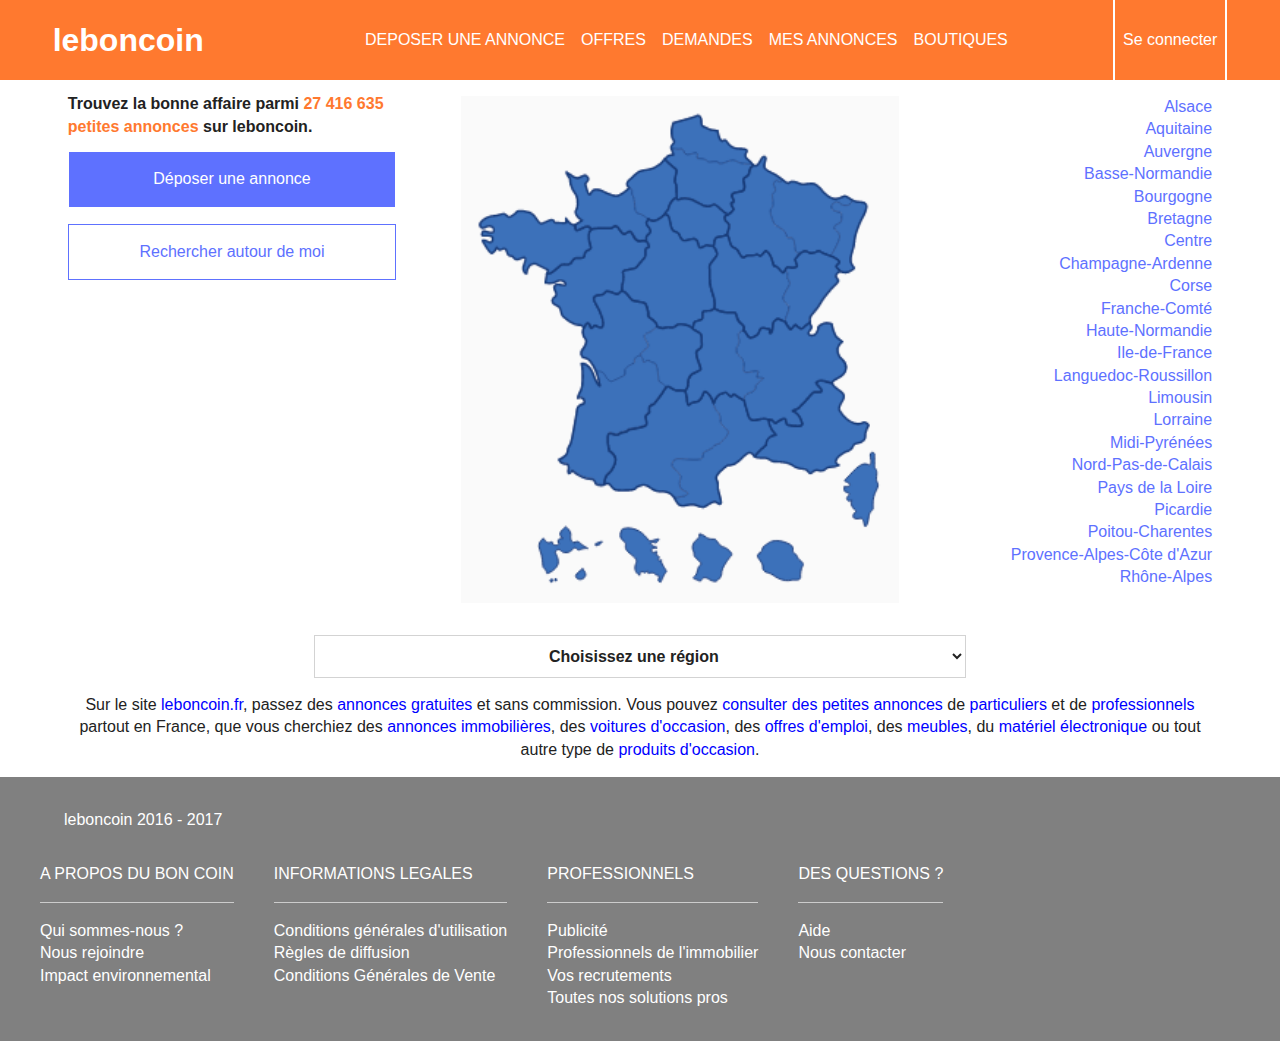
==== commit bbd2a79b: "ajout des liens de le texte de présentation" ====
--- a/index.html
+++ b/index.html
@@ -125,8 +125,9 @@
   </select>
 </form>
 
-<p>Sur le site leboncoin.fr, passez des annonces gratuites et sans commission. Vous pouvez consulter des petites annonces de particuliers et de professionnels partout en France, que vous cherchiez des annonces immobilières, des voitures d'occasion, des
-  offres d'emploi, des meubles, du matériel électronique ou tout autre type de produits d'occasion.</p>
+<p>Sur le site <span>leboncoin.fr</span>, passez des <span>annonces gratuites</span> et sans commission. Vous pouvez <span>consulter des petites annonces</span> de <span>particuliers</span> et de <span>professionnels</span> partout en France, que vous cherchiez des <span>annonces immobilières</span>, des <span>voitures d'occasion</span>, des
+  <span>offres d'emploi</span>, des <span>meubles</span>, du <span>matériel électronique</span> ou tout autre type de <span>produits d'occasion</span>.</p>
+
 </section>
 
 <footer>
@@ -134,7 +135,7 @@
   <section class="desktop">
     <ul>
       <li>A PROPOS DU BON COIN</li>
-      <hr>
+      <li><hr></li>
       <li>Qui sommes-nous ?</li>
       <li>Nous rejoindre</li>
       <li>Impact environnemental</li>
@@ -142,14 +143,15 @@
 
     <ul>
       <li>INFORMATIONS LEGALES</li>
-      <hr>
+      <li><hr></li>
       <li>Conditions générales d'utilisation</li>
       <li>Règles de diffusion</li>
       <li>Conditions Générales de Vente</li>
     </ul>
+
     <ul>
       <li>PROFESSIONNELS</li>
-      <hr>
+      <li><hr></li>
       <li>Publicité</li>
       <li>Professionnels de l'immobilier</li>
       <li>Vos recrutements</li>
@@ -158,7 +160,7 @@
 
     <ul>
       <li>DES QUESTIONS ?</li>
-      <hr>
+      <li><hr></li>
       <li>Aide</li>
       <li>Nous contacter</li>
     </ul>
--- a/css/main.css
+++ b/css/main.css
@@ -575,7 +575,11 @@
       text-align: center;
       width: 90%;
   }
-
+.region span
+{
+  color: blue;
+
+}
   .localisation {
       display: flex;
       border: 1px solid lightgrey;
